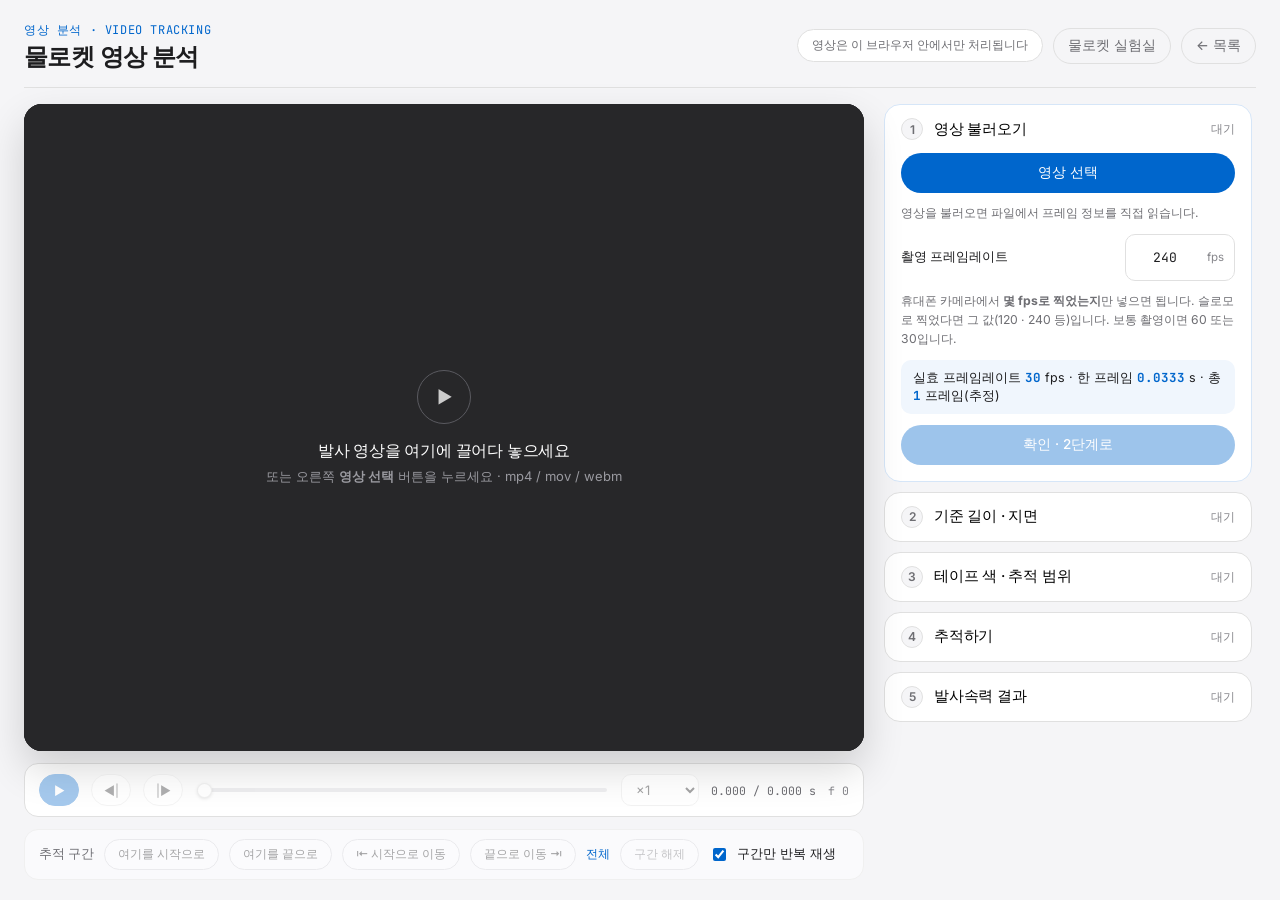
==== video-analyzer.html @ 4556693f "물로켓 학생용 도구 묶음 첫 커밋 학생에게 배포할 3종만 담았다 — 영상 분석 도구, 발사 시뮬레이터, 도구 사용법. 활동지(채점 기준·예시 답안 포함)와 교사용 진행 자료는 의도" ====
<!DOCTYPE html>
<html lang="ko">
<head>
<meta charset="UTF-8" />
<meta name="viewport" content="width=device-width, initial-scale=1.0" />
<title>물로켓 영상 분석 · 물리 시뮬레이터</title>
<meta name="description" content="발사 영상 속 색 테이프를 추적해 물로켓의 발사속력·높이·시간을 구하는 브라우저 영상 분석 도구. 영상은 외부로 전송되지 않습니다." />
<link rel="preconnect" href="https://fonts.googleapis.com">
<link rel="preconnect" href="https://fonts.gstatic.com" crossorigin>
<link href="https://fonts.googleapis.com/css2?family=Inter:wght@400;500;600;700&family=JetBrains+Mono:wght@400;500;600&display=swap" rel="stylesheet">
<link rel="stylesheet" href="shared/theme.css" />
<link rel="stylesheet" href="video-analyzer.css" />
</head>
<body data-page="video-analyzer">

<div class="page">

  <header class="topbar">
    <div class="brand">
      <div>
        <span class="eyebrow">영상 분석 · Video tracking</span>
        <h1>물로켓 영상 분석</h1>
      </div>
    </div>
    <div class="topbar-actions">
      <span class="privacy-note">영상은 이 브라우저 안에서만 처리됩니다</span>
      <a class="back-link" href="water-rocket-v2.html">물로켓 실험실</a>
      <a class="back-link" href="index.html">&larr; 목록</a>
    </div>
  </header>

  <main class="va-layout">

    <!-- ==================== 영상 스테이지 ==================== -->
    <section class="stage-col">

      <div class="stage" id="stage">
        <video id="video" playsinline muted preload="auto"></video>
        <canvas id="overlay"></canvas>

        <div class="stage-drop" id="stageDrop">
          <div class="drop-inner">
            <div class="drop-icon">&#9654;</div>
            <p class="drop-title">발사 영상을 여기에 끌어다 놓으세요</p>
            <p class="drop-sub">또는 오른쪽 <b>영상 선택</b> 버튼을 누르세요 · mp4 / mov / webm</p>
          </div>
        </div>

        <div class="stage-mode" id="stageMode" hidden></div>
        <div class="stage-busy" id="stageBusy" hidden><span class="spin"></span>추적 중…</div>
      </div>

      <div class="transport">
        <button class="tp-btn tp-play" id="playBtn" type="button" disabled aria-label="재생/일시정지">&#9654;</button>
        <button class="tp-btn" id="prevFrameBtn" type="button" disabled aria-label="이전 프레임">&#9664;|</button>
        <button class="tp-btn" id="nextFrameBtn" type="button" disabled aria-label="다음 프레임">|&#9654;</button>
        <input type="range" id="scrubber" class="scrubber" min="0" max="1000" value="0" step="1" disabled aria-label="재생 위치" />
        <select id="rateSelect" class="tp-rate" aria-label="재생 속도" disabled>
          <option value="1">&times;1</option>
          <option value="0.5">&times;0.5</option>
          <option value="0.25">&times;0.25</option>
          <option value="0.1">&times;0.1</option>
          <option value="step8">8 f/s</option>
          <option value="step4">4 f/s</option>
          <option value="step2">2 f/s</option>
        </select>
        <span class="tp-time mono" id="timeReadout">0.000 / 0.000 s</span>
        <span class="tp-frame mono" id="frameReadout">f 0</span>
      </div>

      <div class="range-bar">
        <span class="range-label">추적 구간</span>
        <button class="btn-mini" id="setStartBtn" type="button" disabled>여기를 시작으로</button>
        <button class="btn-mini" id="setEndBtn" type="button" disabled>여기를 끝으로</button>
        <button class="btn-mini" id="gotoStartBtn" type="button" disabled title="추적 구간의 시작 프레임으로 이동">&#8676; 시작으로 이동</button>
        <button class="btn-mini" id="gotoEndBtn" type="button" disabled title="추적 구간의 끝 프레임으로 이동">끝으로 이동 &#8677;</button>
        <span class="range-readout mono" id="rangeReadout">전체</span>
        <button class="btn-mini ghost" id="clearRangeBtn" type="button" disabled>구간 해제</button>
        <label class="check"><input type="checkbox" id="loopRange" checked /> <span>구간만 반복 재생</span></label>
      </div>

    </section>

    <!-- ==================== 단계 패널 ==================== -->
    <aside class="panel-col" id="panelCol">

      <!-- 1 영상 불러오기 -->
      <section class="step-card open" data-step="1">
        <button class="step-head" type="button">
          <span class="step-no">1</span>
          <span class="step-name">영상 불러오기</span>
          <span class="step-state" id="state1">대기</span>
        </button>
        <div class="step-body">
          <input type="file" id="fileInput" accept="video/*" hidden />
          <button class="btn btn-primary block" id="pickBtn" type="button">영상 선택</button>

          <p class="field-hint" id="fpsDetected">영상을 불러오면 파일에서 프레임 정보를 직접 읽습니다.</p>

          <div class="field-row">
            <label for="shotFps">촬영 프레임레이트</label>
            <div class="num-input"><input type="number" id="shotFps" min="1" max="1000" step="1" value="240" /><span class="unit">fps</span></div>
          </div>
          <p class="field-hint">휴대폰 카메라에서 <b>몇 fps로 찍었는지</b>만 넣으면 됩니다.
            슬로모로 찍었다면 그 값(120 · 240 등)입니다. 보통 촬영이면 60 또는 30입니다.</p>

          <!-- MP4/MOV가 아니거나 파싱이 실패했을 때만 쓰는 수동 입력 -->
          <div id="fallbackBox" hidden>
            <div class="callout warn">
              <b>파일에서 프레임 정보를 읽지 못했습니다.</b>
              MP4 · MOV가 아니면 아래 값을 직접 맞춰야 합니다.
              한 프레임씩 넘겨 보면서 <b>매번 조금씩 움직이는</b> 값을 찾으세요.
            </div>
            <div class="field-row">
              <label for="fpsInput">파일 프레임레이트</label>
              <div class="num-input"><input type="number" id="fpsInput" min="1" max="1000" step="1" value="30" /><span class="unit">fps</span></div>
            </div>
            <div class="field-row">
              <label for="slowSelect">슬로모 배속</label>
              <select id="slowSelect">
                <option value="1">&times;1 (보정 없음)</option>
                <option value="2">&times;2</option>
                <option value="4">&times;4</option>
                <option value="8">&times;8</option>
              </select>
            </div>
          </div>

          <p class="eff-fps" id="effBox">영상을 불러오면 여기에 요약이 나옵니다.</p>
          <button class="btn btn-primary block step-next" id="next1" data-next="2" type="button" disabled>확인 · 2단계로</button>

        </div>
      </section>

      <!-- 2 기준 길이 -->
      <section class="step-card" data-step="2">
        <button class="step-head" type="button">
          <span class="step-no">2</span>
          <span class="step-name">기준 길이 · 지면</span>
          <span class="step-state" id="state2">대기</span>
        </button>
        <div class="step-body">
          <p class="field-hint">발사대 옆에 세운 <b>기준 물체</b>의 위아래 끝을 영상 위에서 드래그해 선으로 이으세요.</p>
          <button class="btn btn-secondary block" id="scaleBtn" type="button" disabled>기준선 긋기</button>

          <div class="field-row">
            <label for="scaleLength">실제 길이</label>
            <div class="num-input"><input type="number" id="scaleLength" min="0.01" step="0.01" value="1" /><span class="unit">m</span></div>
          </div>
          <p class="field-hint mono" id="scaleReadout">기준선이 아직 없습니다.</p>

          <div class="field-row">
            <label>지면 높이</label>
            <button class="btn-mini" id="groundBtn" type="button" disabled>직접 지정</button>
          </div>
          <p class="field-hint" id="groundReadout">기준선의 <b>아래쪽 끝</b>을 지면으로 봅니다.</p>

          <div class="callout">
            <b>촬영 주의</b> 카메라는 발사 궤도에 <b>수직</b>으로, 충분히 <b>멀리서</b> 찍어야 합니다.
            로켓이 카메라 쪽으로 다가오거나 멀어지면 화면상 크기가 변해 속력이 실제보다 작게 나옵니다.
          </div>
          <button class="btn btn-primary block step-next" id="next2" data-next="3" type="button" disabled>확인 · 3단계로</button>

        </div>
      </section>

      <!-- 3 테이프 색 -->
      <section class="step-card" data-step="3">
        <button class="step-head" type="button">
          <span class="step-no">3</span>
          <span class="step-name">테이프 색 · 추적 범위</span>
          <span class="step-state" id="state3">대기</span>
        </button>
        <div class="step-body">
          <p class="field-hint">발사 직전 프레임으로 이동한 뒤, <b>테이프 한가운데에서 바깥으로 드래그</b>하세요.
            시작점의 색을 읽고, 드래그한 길이가 <b>추적 범위의 반지름</b>이 됩니다.</p>

          <button class="btn btn-secondary block" id="pickColorBtn" type="button" disabled>색 &middot; 범위 지정 (영상에서 드래그)</button>
          <p class="field-hint mono" id="roiReadout">아직 범위가 없습니다.</p>
          <p class="field-hint" id="roiAdvice"></p>

          <button class="btn btn-secondary block" id="resampleBtn" type="button" disabled>범위 안에서 색만 다시 고르기</button>
          <p class="field-hint mono" id="colorReadout">&ndash;</p>

          <div class="field-row">
            <label for="roiRadius">범위 반지름</label>
            <span class="val mono" id="roiRadiusVal">&ndash;</span>
          </div>
          <input type="range" id="roiRadius" min="8" max="400" step="1" value="60" disabled />

          <p class="field-hint">색이 잘못 잡혔으면 아래에서 고르세요. (범위는 그대로 유지됩니다)</p>
          <div class="swatch-row" id="swatchRow">
            <button class="swatch" type="button" data-color="#ff5a00" style="--sw:#ff5a00" aria-label="형광 주황"></button>
            <button class="swatch" type="button" data-color="#ff2d78" style="--sw:#ff2d78" aria-label="형광 분홍"></button>
            <button class="swatch" type="button" data-color="#8cff1a" style="--sw:#8cff1a" aria-label="형광 연두"></button>
            <button class="swatch" type="button" data-color="#00c2ff" style="--sw:#00c2ff" aria-label="하늘색"></button>
            <button class="swatch" type="button" data-color="#ffe600" style="--sw:#ffe600" aria-label="형광 노랑"></button>
          </div>

          <div class="field-row">
            <label for="hueTol">허용 오차</label>
            <span class="val mono" id="hueTolVal">20&deg;</span>
          </div>
          <input type="range" id="hueTol" min="4" max="60" step="1" value="20" disabled />

          <div class="field-row">
            <label for="satMin">최소 선명도</label>
            <span class="val mono" id="satMinVal">0.35</span>
          </div>
          <input type="range" id="satMin" min="0.05" max="0.9" step="0.01" value="0.35" disabled />

          <label class="check"><input type="checkbox" id="maskToggle" disabled /> <span>검출 결과 겹쳐 보기</span></label>
          <p class="field-hint mono" id="maskReadout">&ndash;</p>
          <button class="btn btn-primary block step-next" id="next3" data-next="4" type="button" disabled>확인 · 4단계로</button>

        </div>
      </section>

      <!-- 4 추적 -->
      <section class="step-card" data-step="4">
        <button class="step-head" type="button">
          <span class="step-no">4</span>
          <span class="step-name">추적하기</span>
          <span class="step-state" id="state4">대기</span>
        </button>
        <div class="step-body">
          <button class="btn btn-primary block" id="trackBtn" type="button" disabled>자동 추적 시작</button>
          <div class="progress" id="progressWrap" hidden><div class="progress-fill" id="progressFill"></div></div>
          <p class="field-hint mono" id="trackReadout">아직 추적하지 않았습니다.</p>

          <button class="btn btn-secondary block" id="manualBtn" type="button" disabled>손으로 찍기 시작</button>
          <div class="callout">
            <b>손으로 찍기</b> 켜 두면 영상을 클릭할 때마다 그 자리에 <b>보라색 점</b>이 찍히고
            <b>자동으로 다음 프레임으로 넘어갑니다.</b> 클릭만 반복하면 한 프레임씩 따라갈 수 있습니다.
            자동 추적이 잘 안 되는 구간은 이 방법이 가장 확실합니다.
          </div>

          <div class="callout">
            <b>범위 안만 봅니다</b> 추적 범위(원)는 로켓을 따라 움직이며,
            <b>범위 밖의 같은 색은 절대 잡지 않습니다.</b>
            색을 놓치면 원이 <b>점선</b>으로 바뀌며 잠시 넓어졌다가, 다시 찾으면 원래 크기로 돌아갑니다.
          </div>
          <div class="callout">
            <b>궤적이 튀었을 때</b> 튀기 시작한 <b>점을 클릭</b>하면 그 프레임으로 이동합니다.
            거기서 <b>[이 점부터 뒤 전부 삭제]</b>를 누르면 그 점과 뒤의 점이 모두 지워지므로,
            그 프레임부터 <b>손으로 찍기</b>로 이어 가면 됩니다.
          </div>
          <div class="btn-row">
            <button class="btn-mini" id="delFromHereBtn" type="button" disabled>이 점부터 뒤 전부 삭제</button>
            <button class="btn-mini" id="retrackBtn" type="button" disabled>이 프레임부터 다시 추적</button>
            <button class="btn-mini" id="delPointBtn" type="button" disabled>이 프레임 점만 삭제</button>
            <button class="btn-mini ghost" id="clearPointsBtn" type="button" disabled>전체 지우기</button>
          </div>
          <button class="btn btn-primary block step-next" id="next4" data-next="5" type="button" disabled>확인 · 5단계로</button>

        </div>
      </section>

      <!-- 5 결과 -->
      <section class="step-card" data-step="5">
        <button class="step-head" type="button">
          <span class="step-no">5</span>
          <span class="step-name">발사속력 결과</span>
          <span class="step-state" id="state5">대기</span>
        </button>
        <div class="step-body">
          <div class="graph-wrap"><canvas id="graph"></canvas></div>
          <p class="field-hint">속력이 가장 커진 지점이 <b>발사속력</b>입니다. 그래프를 클릭해 지점을 직접 고를 수도 있습니다.</p>
          <div class="callout">
            <b>왜 조금 낮게 나올까?</b> 속력은 앞뒤 프레임의 이동거리로 구하므로,
            물이 다 빠지는 <b>꺾이는 순간</b>은 원래보다 조금 완만하게 측정됩니다.
            30 fps면 약 <b>5%</b>, 120 fps면 약 <b>1%</b> 낮게 나옵니다. 느리게 찍을수록 정확합니다.
          </div>

          <!-- 고정: 자동으로 찾은 최고 속력. 그래프를 클릭해도 바뀌지 않는다. -->
          <div class="res-block peak-block">
            <div class="rb-head"><span class="rb-dot peak"></span>발사속력<span class="rb-tag" id="peakTag">자동 판정</span></div>
            <button class="btn-mini" id="autoPeakBtn" type="button" hidden>자동 판정으로 되돌리기</button>
            <div class="peak-main">
              <span class="peak-val mono" id="resSpeed">&ndash;</span>
              <button class="btn-copy" type="button" data-copy="resSpeed" disabled>복사</button>
            </div>
            <div class="result-list">
              <div class="result-item">
                <span class="r-label">그때의 높이</span>
                <span class="r-value mono" id="resHeight">&ndash;</span>
                <button class="btn-copy" type="button" data-copy="resHeight" disabled>복사</button>
              </div>
              <div class="result-item">
                <span class="r-label">걸린 시간</span>
                <span class="r-value mono" id="resTime">&ndash;</span>
                <button class="btn-copy" type="button" data-copy="resTime" disabled>복사</button>
              </div>
            </div>
            <p class="field-hint mono" id="resAngle">&ndash;</p>
            <div class="callout" id="gCheck" hidden></div>
          </div>

          <!-- 가변: 그래프에서 클릭한 지점 -->
          <div class="res-block probe-block">
            <div class="rb-head"><span class="rb-dot probe"></span>살펴보기<span class="rb-tag">그래프 클릭</span></div>
            <p class="field-hint" id="probeEmpty">그래프의 아무 지점이나 클릭하면 그 순간의 값이 여기에 나옵니다.
              위의 발사속력은 그대로 유지됩니다.</p>
            <div id="probeBox" hidden>
              <div class="result-list">
                <div class="result-item"><span class="r-label">속력</span><span class="r-value mono" id="probeSpeed">&ndash;</span></div>
                <div class="result-item"><span class="r-label">높이</span><span class="r-value mono" id="probeHeight">&ndash;</span></div>
                <div class="result-item"><span class="r-label">시간</span><span class="r-value mono" id="probeTime">&ndash;</span></div>
              </div>
              <button class="btn-mini" id="setPeakBtn" type="button">이 지점을 발사속력으로</button>
            </div>
          </div>

          <button class="btn btn-primary block" id="copyAllBtn" type="button" disabled>발사속력 세 값 한꺼번에 복사</button>
          <a class="btn btn-secondary block link-btn" href="water-rocket-v2.html">물로켓 실험실에 입력하러 가기 &rarr;</a>
        </div>
      </section>

    </aside>

  </main>

</div>

<script src="shared/sim-utils.js"></script>
<script src="video-analyzer.js"></script>
</body>
</html>
---- shared/theme.css ----
/* ============================================================
   공용 디자인 토큰
   색감 출처: MiniMax 디자인 시스템 (화이트 캔버스 + 블랙 잉크 + 포인트 컬러)
   각 시뮬레이션 페이지는 --accent 변수만 자신의 포인트 컬러로 덮어써서 사용한다.
   ============================================================ */

:root {
  /* 무채색 */
  --canvas: #ffffff;
  --surface: #f7f8fa;
  --surface-soft: #f2f3f5;
  --hairline: #e5e7eb;
  --hairline-soft: #eaecf0;
  --ink: #0a0a0a;
  --ink-strong: #000000;
  --charcoal: #222222;
  --slate: #45515e;
  --steel: #5f5f5f;
  --stone: #8e8e93;
  --muted: #a8aab2;

  /* 브랜드 포인트 컬러 (페이지별로 --accent 선택에 사용) */
  --brand-coral: #ff5530;
  --brand-blue: #1456f0;
  --brand-blue-deep: #1d4ed8;
  --brand-blue-200: #bfdbfe;
  --brand-purple: #a855f7;
  --brand-cyan: #3daeff;

  /* DESIGN-notion.md 기반 포인트 컬러 (2026-07-13 색감 리프레시) */
  --notion-blue: #0075de;
  --notion-blue-soft: #cfe6fb;
  --notion-orange: #dd5b00;
  --notion-orange-soft: #ffdcb8;
  --notion-purple-deep: #391c57;
  --notion-purple-soft: #d6b6f6;

  --success-bg: #e8ffea;
  --success-text: #1ba673;

  /* 기본 포인트 컬러 (페이지에서 오버라이드) */
  --accent: var(--brand-blue-deep);
  --accent-soft: var(--brand-blue-200);

  --font-display: 'DM Sans', -apple-system, sans-serif;
  --font-mono: 'JetBrains Mono', monospace;

  --radius-sm: 6px;
  --radius-md: 8px;
  --radius-lg: 12px;
  --radius-xl: 16px;
  --radius-xxl: 20px;
  --radius-full: 9999px;
}

* { box-sizing: border-box; }

html, body {
  margin: 0;
  padding: 0;
  background: var(--canvas);
  color: var(--ink);
  font-family: var(--font-body, var(--font-display));
  -webkit-font-smoothing: antialiased;
}

body { font-family: var(--font-display); }

a { color: inherit; }

/* ---------- Layout shell ---------- */

.page {
  max-width: 1280px;
  margin: 0 auto;
  padding: 24px 24px 56px;
}

.topbar {
  display: flex;
  align-items: center;
  justify-content: space-between;
  gap: 16px;
  padding-bottom: 18px;
  margin-bottom: 22px;
  border-bottom: 1px solid var(--hairline);
  flex-wrap: wrap;
}

.brand { display: flex; align-items: baseline; gap: 12px; flex-wrap: wrap; }

.eyebrow {
  font-family: var(--font-mono);
  font-size: 12px;
  letter-spacing: 0.06em;
  color: var(--accent);
  text-transform: uppercase;
}

h1 {
  font-family: var(--font-display);
  font-weight: 600;
  font-size: 26px;
  letter-spacing: -0.5px;
  margin: 2px 0 0;
}

.brand-sub {
  margin: 6px 0 0;
  color: var(--steel);
  font-size: 14px;
}

.back-link {
  font-size: 13.5px;
  font-weight: 500;
  color: var(--steel);
  text-decoration: none;
  display: inline-flex;
  align-items: center;
  gap: 6px;
  padding: 8px 14px;
  border: 1px solid var(--hairline);
  border-radius: var(--radius-full);
  transition: border-color 0.15s, color 0.15s;
}

.back-link:hover { border-color: var(--ink); color: var(--ink); }

/* ---------- Cards ---------- */

.card {
  background: var(--canvas);
  border: 1px solid var(--hairline);
  border-radius: var(--radius-xl);
}

/* ---------- Buttons ---------- */

.btn {
  font-family: var(--font-display);
  font-weight: 600;
  font-size: 13.5px;
  padding: 11px 20px;
  border-radius: var(--radius-full);
  border: 1px solid transparent;
  cursor: pointer;
  transition: filter 0.12s, opacity 0.12s, background 0.12s;
}

.btn:disabled { opacity: 0.4; cursor: not-allowed; }

.btn-primary {
  background: var(--ink);
  color: #ffffff;
}
.btn-primary:hover:not(:disabled) { filter: brightness(1.3); }

.btn-secondary {
  background: transparent;
  color: var(--ink);
  border-color: var(--ink);
}
.btn-secondary:hover:not(:disabled) { background: var(--surface); }

.btn-ghost {
  background: transparent;
  color: var(--steel);
  border-color: var(--hairline);
}
.btn-ghost:hover:not(:disabled) { border-color: var(--steel); color: var(--ink); }

/* ---------- Badges ---------- */

.badge {
  display: inline-flex;
  align-items: center;
  gap: 6px;
  font-family: var(--font-mono);
  font-size: 11px;
  letter-spacing: 0.04em;
  text-transform: uppercase;
  padding: 5px 12px;
  border-radius: var(--radius-full);
  border: 1px solid var(--hairline);
  color: var(--steel);
  background: var(--surface);
}

.badge.is-active { color: var(--accent); border-color: var(--accent); background: var(--canvas); }
.badge.is-done { color: var(--success-text); background: var(--success-bg); border-color: transparent; }

/* ---------- Form controls ---------- */

.control-group { display: flex; flex-direction: column; gap: 8px; }

.control-row {
  display: flex;
  justify-content: space-between;
  align-items: baseline;
  gap: 8px;
}

.control-row label {
  font-size: 13.5px;
  font-weight: 500;
  color: var(--ink);
}

.control-value {
  font-family: var(--font-mono);
  font-size: 13px;
  color: var(--accent);
  white-space: nowrap;
}

.control-hint {
  font-size: 11.5px;
  color: var(--muted);
  margin-top: -2px;
}

.control-hint.needs-measurement {
  color: var(--brand-coral);
  font-weight: 500;
}

input[type="range"] {
  -webkit-appearance: none;
  width: 100%;
  height: 4px;
  border-radius: 2px;
  background: var(--hairline);
  outline: none;
}

input[type="range"]::-webkit-slider-thumb {
  -webkit-appearance: none;
  width: 16px; height: 16px;
  border-radius: 50%;
  background: var(--accent);
  cursor: pointer;
  border: 3px solid var(--canvas);
  box-shadow: 0 0 0 1px var(--hairline);
}

input[type="range"]::-moz-range-thumb {
  width: 16px; height: 16px;
  border-radius: 50%;
  background: var(--accent);
  cursor: pointer;
  border: 3px solid var(--canvas);
  box-shadow: 0 0 0 1px var(--hairline);
}

select, input[type="number"], input[type="text"] {
  background: var(--canvas);
  color: var(--ink);
  border: 1px solid var(--hairline);
  border-radius: var(--radius-md);
  padding: 9px 10px;
  font-family: var(--font-display);
  font-size: 13.5px;
  outline: none;
  width: 100%;
}

select:focus, input[type="number"]:focus, input[type="text"]:focus {
  border-color: var(--accent);
  border-width: 2px;
  padding: 8px 9px;
}

.hidden { display: none !important; }

.toggle {
  display: flex;
  align-items: center;
  gap: 9px;
  font-size: 13.5px;
  color: var(--ink);
  cursor: pointer;
}

.toggle input { accent-color: var(--accent); width: 15px; height: 15px; }

.button-row { display: flex; gap: 8px; flex-wrap: wrap; }
.button-row .btn { flex: 1; min-width: 84px; }

/* ---------- Footer ---------- */

.footer {
  margin-top: 28px;
  text-align: center;
  font-size: 12px;
  color: var(--muted);
}
---- video-analyzer.css ----
/* ============================================================
   물로켓 영상 분석 — 페이지 전용 스타일
   디자인 출처: DESIGN-apple.md
     · 밝은 크롬(#ffffff / #f5f5f7) + 어두운 영상 스테이지(#272729)
     · 액션 컬러는 Action Blue(#0066cc) 하나뿐
     · 필(980px) 버튼, 그림자는 영상 스테이지 밑 딱 하나
   shared/theme.css는 건드리지 않고 body[data-page]에서만 덮어쓴다.
   ============================================================ */

body[data-page="video-analyzer"] {
  --accent: #0066cc;
  --accent-focus: #0071e3;
  --accent-soft: #d6e6f8;
  --accent-faint: #f0f6fd;

  --ink: #1d1d1f;
  --steel: #6e6e73;
  --muted: #86868b;
  --hairline: #e0e0e0;
  --hairline-soft: #f0f0f0;

  --canvas: #ffffff;
  --surface: #f5f5f7;
  --surface-pearl: #fafafc;

  --stage: #272729;
  --stage-deep: #1c1c1e;
  --on-dark: #ffffff;
  --on-dark-soft: #cccccc;

  --font-display: -apple-system, BlinkMacSystemFont, 'SF Pro Display', 'Segoe UI', Inter, sans-serif;
  --font-mono: 'JetBrains Mono', ui-monospace, SFMono-Regular, Menlo, monospace;

  /* Apple 특유의 필 반경 */
  --pill: 980px;

  background: var(--surface);
  color: var(--ink);
}

.mono { font-family: var(--font-mono); font-variant-numeric: tabular-nums; }

/* ---------- 레이아웃 ---------- */

body[data-page="video-analyzer"] .page {
  max-width: 1440px;
  padding: 18px 24px 20px;
}

.topbar { padding-bottom: 14px; margin-bottom: 16px; }
body[data-page="video-analyzer"] h1 { font-size: 24px; letter-spacing: -0.6px; }
body[data-page="video-analyzer"] .eyebrow { letter-spacing: 0.05em; }

.topbar-actions { display: flex; align-items: center; gap: 10px; flex-wrap: wrap; }

.privacy-note {
  font-size: 12px;
  color: var(--steel);
  background: var(--canvas);
  border: 1px solid var(--hairline);
  border-radius: var(--pill);
  padding: 7px 14px;
}

.va-layout {
  display: grid;
  grid-template-columns: minmax(0, 1fr) 372px;
  gap: 20px;
  align-items: start;
}

/* ---------- 영상 스테이지 (유일한 다크 면) ---------- */

.stage-col { display: flex; flex-direction: column; gap: 12px; min-width: 0; }

.stage {
  position: relative;
  background: var(--stage);
  border-radius: 18px;
  overflow: hidden;
  aspect-ratio: 16 / 9;
  /* Apple 시스템에서 유일하게 허용되는 그림자 — 제품(영상) 아래 한 겹 */
  box-shadow: 0 18px 40px rgba(0, 0, 0, 0.16);
}

.stage video {
  position: absolute;
  inset: 0;
  width: 100%;
  height: 100%;
  object-fit: contain;
  background: var(--stage-deep);
  display: block;
}

.stage canvas#overlay {
  position: absolute;
  inset: 0;
  width: 100%;
  height: 100%;
  display: block;
}

/* 커서는 어느 모드에서도 기본 화살표로 둔다.
   crosshair/cell은 뾰족한 끝이 어디인지 알기 어렵다는 지적이 있었다. */
.stage canvas#overlay,
.stage.is-picking canvas#overlay,
.stage.is-scaling canvas#overlay,
.stage.is-editing canvas#overlay { cursor: default; }

.stage-drop {
  position: absolute;
  inset: 0;
  display: flex;
  align-items: center;
  justify-content: center;
  text-align: center;
  color: var(--on-dark-soft);
  background: var(--stage);
  transition: background 0.15s;
}

.stage-drop.is-over { background: #33333a; }
.stage-drop[hidden] { display: none; }

.drop-icon {
  width: 54px; height: 54px;
  margin: 0 auto 16px;
  border-radius: 50%;
  border: 1.5px solid #5a5a60;
  display: flex; align-items: center; justify-content: center;
  font-size: 17px; color: var(--on-dark-soft);
}

.drop-title { color: var(--on-dark); font-size: 16px; font-weight: 500; margin: 0 0 6px; letter-spacing: -0.2px; }
.drop-sub { font-size: 13px; margin: 0; color: #9a9aa0; }

.stage-mode {
  position: absolute;
  left: 14px; top: 14px;
  background: rgba(0, 0, 0, 0.62);
  color: #fff;
  font-size: 12.5px;
  padding: 8px 14px;
  border-radius: var(--pill);
  backdrop-filter: saturate(180%) blur(12px);
}
.stage-mode[hidden] { display: none; }

.stage-busy {
  position: absolute;
  right: 14px; top: 14px;
  display: flex; align-items: center; gap: 9px;
  background: rgba(0, 0, 0, 0.62);
  color: #fff; font-size: 12.5px;
  padding: 8px 14px;
  border-radius: var(--pill);
}
.stage-busy[hidden] { display: none; }

.spin {
  width: 12px; height: 12px;
  border: 2px solid rgba(255, 255, 255, 0.28);
  border-top-color: #fff;
  border-radius: 50%;
  animation: va-spin 0.7s linear infinite;
}
@keyframes va-spin { to { transform: rotate(360deg); } }

/* ---------- 트랜스포트 바 (밝은 크롬) ---------- */

.transport {
  display: flex;
  align-items: center;
  gap: 12px;
  background: var(--canvas);
  border: 1px solid var(--hairline);
  border-radius: 14px;
  padding: 10px 14px;
}

.tp-btn {
  flex: 0 0 auto;
  min-width: 40px;
  height: 32px;
  border-radius: var(--pill);
  border: 1px solid var(--hairline);
  background: var(--canvas);
  color: var(--ink);
  font-size: 12px;
  font-family: var(--font-display);
  cursor: pointer;
  transition: border-color 0.15s, background 0.15s, color 0.15s;
}
.tp-btn:hover:not(:disabled) { border-color: var(--ink); }
.tp-btn:disabled { opacity: 0.35; cursor: not-allowed; }

.tp-play { background: var(--accent); border-color: var(--accent); color: #fff; }
.tp-play:hover:not(:disabled) { background: var(--accent-focus); border-color: var(--accent-focus); }

/* 재생바가 남는 공간을 전부 가져가야 한다. 너비를 안 정해 준 select가
   free space를 흡수해 재생바가 60px로 짜부라진 적이 있으니 폭을 못 박아 둔다. */
.scrubber { flex: 1 1 auto; min-width: 220px; }

.tp-rate {
  flex: 0 0 auto;
  width: 78px;
  font-family: var(--font-mono);
  font-size: 12px;
  padding: 5px 7px;
  border: 1px solid var(--hairline);
  border-radius: 8px;
  background: var(--canvas);
  color: var(--ink);
  cursor: pointer;
}
.tp-rate:disabled { opacity: 0.4; cursor: not-allowed; }

.tp-time, .tp-frame { flex: 0 0 auto; font-size: 11.5px; color: var(--steel); white-space: nowrap; }
.tp-frame { color: var(--muted); }

.range-bar {
  display: flex;
  align-items: center;
  gap: 10px;
  flex-wrap: wrap;
  background: var(--surface-pearl);
  border: 1px solid var(--hairline-soft);
  border-radius: 14px;
  padding: 9px 14px;
}

.range-label { font-size: 12.5px; color: var(--steel); font-weight: 500; }
.range-readout { font-size: 12px; color: var(--accent); }

/* ---------- 범위 슬라이더 ---------- */

body[data-page="video-analyzer"] input[type="range"] {
  -webkit-appearance: none;
  appearance: none;
  width: 100%;
  height: 4px;
  border-radius: 2px;
  background: #d2d2d7;
  outline: none;
  cursor: pointer;
}
body[data-page="video-analyzer"] input[type="range"]:disabled { opacity: 0.4; cursor: not-allowed; }
body[data-page="video-analyzer"] input[type="range"]::-webkit-slider-thumb {
  -webkit-appearance: none;
  appearance: none;
  width: 15px; height: 15px;
  border-radius: 50%;
  background: #ffffff;
  border: 0.5px solid rgba(0, 0, 0, 0.14);
  box-shadow: 0 1px 3px rgba(0, 0, 0, 0.22);
  cursor: pointer;
}
body[data-page="video-analyzer"] input[type="range"]::-moz-range-thumb {
  width: 15px; height: 15px;
  border-radius: 50%;
  background: #ffffff;
  border: 0.5px solid rgba(0, 0, 0, 0.14);
  cursor: pointer;
}

/* ---------- 단계 패널 ---------- */

.panel-col {
  display: flex;
  flex-direction: column;
  gap: 10px;
  min-width: 0;
}

.step-card {
  background: var(--canvas);
  border: 1px solid var(--hairline);
  border-radius: 16px;
  overflow: hidden;
  /* 세로 flex 안에서 기본값(shrink:1)이면 카드가 눌리고 overflow:hidden에 잘린다.
     패널이 대신 스크롤되도록 카드는 제 높이를 지키게 한다. */
  flex: 0 0 auto;
}

.step-card.open { border-color: var(--accent-soft); }
.step-card.done .step-no { background: var(--accent); border-color: var(--accent); color: #fff; }

.step-head {
  display: flex;
  align-items: center;
  gap: 11px;
  width: 100%;
  background: transparent;
  border: 0;
  padding: 13px 16px;
  cursor: pointer;
  font-family: var(--font-display);
  text-align: left;
}

.step-no {
  flex: 0 0 auto;
  width: 22px; height: 22px;
  border-radius: 50%;
  border: 1px solid var(--hairline);
  background: var(--surface);
  color: var(--steel);
  font-size: 12px;
  font-weight: 600;
  display: flex; align-items: center; justify-content: center;
}

.step-name { flex: 1; font-size: 14.5px; font-weight: 500; letter-spacing: -0.2px; }
.step-state { font-size: 11.5px; color: var(--muted); font-family: var(--font-mono); }
.step-card.done .step-state { color: var(--accent); }

.step-body {
  display: none;
  padding: 0 16px 16px;
  flex-direction: column;
  gap: 11px;
}
.step-card.open .step-body { display: flex; }

/* ---------- 폼 요소 ---------- */

.field-row {
  display: flex;
  align-items: center;
  justify-content: space-between;
  gap: 10px;
}

.field-row label { font-size: 13px; color: var(--ink); font-weight: 500; }
.field-row .val { font-size: 12.5px; color: var(--accent); }

.num-input {
  display: inline-flex;
  align-items: center;
  gap: 5px;
  border: 1px solid var(--hairline);
  border-radius: 10px;
  padding: 5px 10px;
  background: var(--canvas);
}
.num-input:focus-within { border-color: var(--accent); }
.num-input input {
  width: 66px;
  border: 0;
  outline: none;
  font-family: var(--font-mono);
  font-size: 13px;
  color: var(--ink);
  background: transparent;
  text-align: right;
}
.num-input .unit { font-size: 11.5px; color: var(--muted); }

body[data-page="video-analyzer"] select {
  font-family: var(--font-display);
  font-size: 13px;
  color: var(--ink);
  border: 1px solid var(--hairline);
  border-radius: 10px;
  padding: 6px 10px;
  background: var(--canvas);
  cursor: pointer;
}
body[data-page="video-analyzer"] select:focus { outline: none; border-color: var(--accent); }

.field-hint { font-size: 12.2px; color: var(--steel); line-height: 1.55; margin: 0; }
.field-hint.mono { font-size: 11.5px; color: var(--muted); }

.eff-fps {
  font-size: 12.5px;
  color: var(--ink);
  background: var(--accent-faint);
  border-radius: 10px;
  padding: 9px 12px;
  margin: 0;
}
.eff-fps b { color: var(--accent); }

.callout {
  font-size: 12px;
  line-height: 1.6;
  color: var(--steel);
  background: var(--surface);
  border-radius: 10px;
  padding: 10px 12px;
}
.callout b { color: var(--ink); }
.callout.warn { background: #fff6e8; color: #6b4a12; }
.callout.warn b { color: #8a5a00; }

.check { display: flex; align-items: center; gap: 8px; font-size: 12.5px; color: var(--ink); cursor: pointer; }
.check input { accent-color: var(--accent); }

/* ---------- 버튼 ---------- */

body[data-page="video-analyzer"] .btn {
  font-family: var(--font-display);
  font-weight: 500;
  font-size: 13.5px;
  padding: 10px 20px;
  border-radius: var(--pill);
  border: 1px solid transparent;
  cursor: pointer;
  letter-spacing: -0.1px;
  transition: background 0.15s, border-color 0.15s, color 0.15s, opacity 0.15s;
}
body[data-page="video-analyzer"] .btn.block { width: 100%; display: block; text-align: center; }
body[data-page="video-analyzer"] .btn:disabled { opacity: 0.38; cursor: not-allowed; }

body[data-page="video-analyzer"] .btn-primary { background: var(--accent); color: #fff; }
body[data-page="video-analyzer"] .btn-primary:hover:not(:disabled) { background: var(--accent-focus); filter: none; }

body[data-page="video-analyzer"] .btn-secondary { background: var(--canvas); color: var(--ink); border-color: #d2d2d7; }
body[data-page="video-analyzer"] .btn-secondary:hover:not(:disabled) { background: var(--surface); border-color: var(--ink); }

body[data-page="video-analyzer"] .btn-secondary.is-armed { background: var(--accent); border-color: var(--accent); color: #fff; }

.link-btn { text-decoration: none; }

.btn-mini {
  font-family: var(--font-display);
  font-size: 12px;
  font-weight: 500;
  padding: 6px 13px;
  border-radius: var(--pill);
  border: 1px solid #d2d2d7;
  background: var(--canvas);
  color: var(--ink);
  cursor: pointer;
  transition: border-color 0.15s, background 0.15s;
}
.btn-mini:hover:not(:disabled) { border-color: var(--ink); }
.btn-mini:disabled { opacity: 0.38; cursor: not-allowed; }
.btn-mini.ghost { color: var(--steel); }

.btn-row { display: flex; gap: 8px; flex-wrap: wrap; }

/* ---------- 색 스와치 ---------- */

.swatch-row { display: flex; gap: 8px; }

.swatch {
  width: 34px; height: 34px;
  border-radius: 50%;
  border: 2px solid transparent;
  background: var(--sw);
  cursor: pointer;
  box-shadow: inset 0 0 0 1px rgba(0, 0, 0, 0.08);
  transition: transform 0.12s, border-color 0.12s;
}
.swatch:hover { transform: scale(1.08); }
.swatch.is-active { border-color: var(--ink); }

/* ---------- 진행 바 ---------- */

.progress {
  height: 4px;
  border-radius: 2px;
  background: #e5e5ea;
  overflow: hidden;
}
.progress[hidden] { display: none; }
.progress-fill { height: 100%; width: 0%; background: var(--accent); transition: width 0.1s linear; }

/* ---------- 결과 ---------- */

.graph-wrap {
  height: 132px;
  background: var(--surface-pearl);
  border: 1px solid var(--hairline-soft);
  border-radius: 12px;
  overflow: hidden;
}
.graph-wrap canvas { width: 100%; height: 100%; display: block; cursor: crosshair; }

/* ---------- 결과 블록 (고정 발사속력 / 가변 살펴보기) ---------- */

.res-block { border: 1px solid var(--hairline); border-radius: 12px; padding: 11px 12px; }
.peak-block { border-color: var(--accent-soft); background: var(--accent-faint); }

.rb-head {
  display: flex; align-items: center; gap: 7px;
  font-size: 12.5px; font-weight: 500; color: var(--ink); margin-bottom: 9px;
}
.rb-tag {
  margin-left: auto;
  font-family: var(--font-mono); font-size: 10.5px; color: var(--muted);
  border: 1px solid var(--hairline); border-radius: var(--pill); padding: 2px 8px;
}
.rb-dot { width: 9px; height: 9px; border-radius: 50%; flex: 0 0 auto; }
.rb-dot.peak { background: #ffd60a; box-shadow: 0 0 0 1px rgba(0,0,0,0.15); }
.rb-dot.probe { background: var(--accent); }

.peak-main { display: flex; align-items: baseline; gap: 10px; margin-bottom: 9px; }
.peak-val { font-size: 26px; font-weight: 500; color: var(--accent); letter-spacing: -0.5px; }
.peak-main .btn-copy { margin-left: auto; }

#probeBox { display: flex; flex-direction: column; gap: 9px; }

.result-list { display: flex; flex-direction: column; gap: 7px; }

.result-item {
  display: flex;
  align-items: center;
  gap: 10px;
  background: var(--surface);
  border-radius: 10px;
  padding: 9px 12px;
}
.r-label { flex: 1; font-size: 12.5px; color: var(--steel); }
.r-value { font-size: 14.5px; font-weight: 500; color: var(--ink); }

.btn-copy {
  font-family: var(--font-display);
  font-size: 11.5px;
  padding: 4px 11px;
  border-radius: var(--pill);
  border: 1px solid var(--hairline);
  background: var(--canvas);
  color: var(--steel);
  cursor: pointer;
}
.btn-copy:hover:not(:disabled) { border-color: var(--accent); color: var(--accent); }
.btn-copy:disabled { opacity: 0.35; cursor: not-allowed; }
.btn-copy.copied { border-color: var(--accent); color: var(--accent); }

/* ---------- 데스크톱: 한 화면 안에 ---------- */

@media (min-width: 1100px) and (min-height: 700px) {
  body[data-page="video-analyzer"] .page {
    height: 100vh;
    display: flex;
    flex-direction: column;
    overflow: hidden;
  }
  .va-layout { flex: 1; min-height: 0; }
  .stage-col { height: 100%; }
  .stage { flex: 1; aspect-ratio: auto; min-height: 0; }
  /* 단계가 5개라 접힘 상태를 기본으로 두고, 열린 카드만 스크롤을 허용한다. */
  .panel-col { height: 100%; overflow-y: auto; padding-right: 4px; }
}

@media (max-width: 1099px) {
  .va-layout { grid-template-columns: minmax(0, 1fr); }
  .privacy-note { display: none; }
}
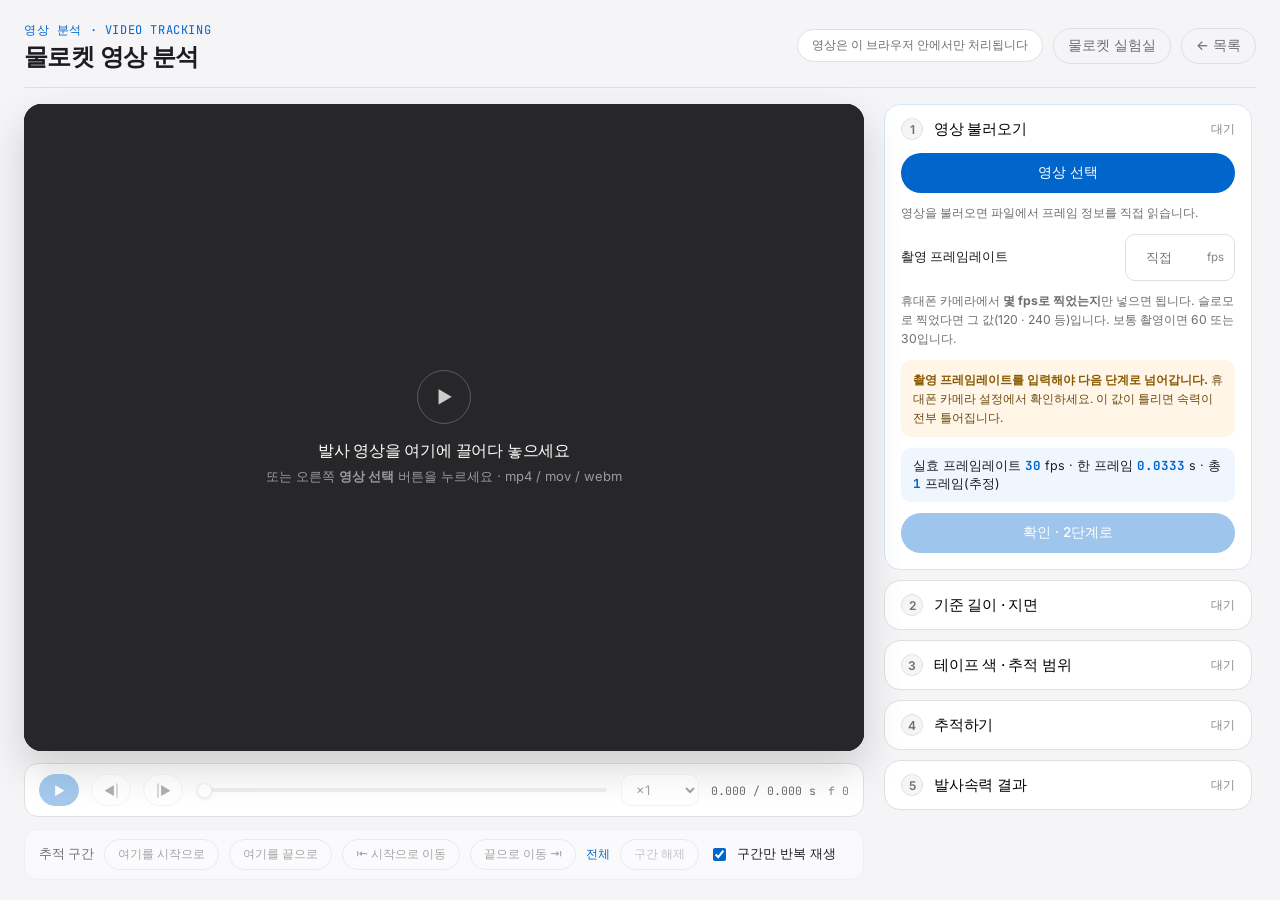
==== commit 34df32f3: "영상 분석 도구 개편 — 실제 수업 영상으로 드러난 결함 정리 중력 검산 제거: 원리는 옳았으나 연소 직후 추적이 끊겨 자유비행 구간이 0.1초밖에 안 되고, 그 창에서는 중력 처" ====
--- a/video-analyzer.html
+++ b/video-analyzer.html
@@ -99,10 +99,16 @@
 
           <div class="field-row">
             <label for="shotFps">촬영 프레임레이트</label>
-            <div class="num-input"><input type="number" id="shotFps" min="1" max="1000" step="1" value="240" /><span class="unit">fps</span></div>
+            <div class="num-input"><input type="number" id="shotFps" min="1" max="1000" step="1" placeholder="직접 입력" /><span class="unit">fps</span></div>
           </div>
           <p class="field-hint">휴대폰 카메라에서 <b>몇 fps로 찍었는지</b>만 넣으면 됩니다.
             슬로모로 찍었다면 그 값(120 · 240 등)입니다. 보통 촬영이면 60 또는 30입니다.</p>
+          <!-- 기본값을 두지 않는다. 값이 미리 채워져 있으면 학생이 손대지 않고 지나가는데,
+               이 값이 틀리면 속력이 통째로 틀어지면서 화면에는 아무 표시도 나지 않는다. -->
+          <div class="callout warn" id="fpsNeeded">
+            <b>촬영 프레임레이트를 입력해야 다음 단계로 넘어갑니다.</b>
+            휴대폰 카메라 설정에서 확인하세요. 이 값이 틀리면 속력이 전부 틀어집니다.
+          </div>
 
           <!-- MP4/MOV가 아니거나 파싱이 실패했을 때만 쓰는 수동 입력 -->
           <div id="fallbackBox" hidden>
@@ -188,7 +194,15 @@
           </div>
           <input type="range" id="roiRadius" min="8" max="400" step="1" value="60" disabled />
 
-          <p class="field-hint">색이 잘못 잡혔으면 아래에서 고르세요. (범위는 그대로 유지됩니다)</p>
+          <p class="field-hint label-with-help">색이 잘못 잡혔으면 아래 <b>테이프 색</b>에서 고르세요.
+            <button class="info-btn" type="button" data-help="helpSwatch" aria-label="테이프 색 설명">i</button></p>
+          <div class="help-panel" id="helpSwatch" hidden>
+            <p>많이 쓰는 <b>형광 테이프 색 5가지</b>입니다. 누르면 <b>찾는 색만</b> 그 색으로 바뀌고,
+              <b>추적 범위(원)는 그대로 유지</b>됩니다.</p>
+            <p>영상에서 드래그해 색을 집을 때 테이프가 아니라 <b>반사광이나 배경</b>이 잡히는 일이 흔합니다.
+              그럴 때 다시 드래그하지 말고 여기서 고르는 편이 빠릅니다.</p>
+            <p class="tip">고른 뒤 아래 <b>검출 결과 겹쳐 보기</b>로 실제로 로켓이 칠해지는지 꼭 확인하세요.</p>
+          </div>
           <div class="swatch-row" id="swatchRow">
             <button class="swatch" type="button" data-color="#ff5a00" style="--sw:#ff5a00" aria-label="형광 주황"></button>
             <button class="swatch" type="button" data-color="#ff2d78" style="--sw:#ff2d78" aria-label="형광 분홍"></button>
@@ -198,18 +212,45 @@
           </div>
 
           <div class="field-row">
-            <label for="hueTol">허용 오차</label>
+            <span class="label-with-help"><label for="hueTol">허용 오차</label>
+              <button class="info-btn" type="button" data-help="helpHue" aria-label="허용 오차 설명">i</button></span>
             <span class="val mono" id="hueTolVal">20&deg;</span>
           </div>
+          <div class="help-panel" id="helpHue" hidden>
+            <p>고른 색에서 <b>얼마나 벗어난 색까지</b> 같은 색으로 볼지 정합니다.</p>
+            <p><b>좁히면(작게)</b> 그 색만 정확히 찾습니다. 엉뚱한 물체를 잡을 일은 줄지만,
+              로켓이 멀어져 색이 흐려지면 놓칩니다.<br />
+              <b>넓히면(크게)</b> 흐릿해져도 따라가지만, 배경의 비슷한 색을 로켓으로 착각할 수 있습니다.</p>
+            <p class="tip">20°로 시작 → 자꾸 놓치면 30~40° → 엉뚱한 데를 잡으면 10~15°</p>
+          </div>
           <input type="range" id="hueTol" min="4" max="60" step="1" value="20" disabled />
 
           <div class="field-row">
-            <label for="satMin">최소 선명도</label>
+            <span class="label-with-help"><label for="satMin">최소 선명도</label>
+              <button class="info-btn" type="button" data-help="helpSat" aria-label="최소 선명도 설명">i</button></span>
             <span class="val mono" id="satMinVal">0.35</span>
           </div>
+          <div class="help-panel" id="helpSat" hidden>
+            <p>색이 <b>얼마나 진해야</b> 로켓으로 인정할지 정합니다.
+              하늘·구름·흰 물줄기·회색 건물처럼 <b>색기가 옅은 것</b>은 이 값으로 걸러집니다.</p>
+            <p class="tip">하늘을 배경으로 찍었다면 <b>과감히 낮추세요 (0.15~0.20)</b>.
+              하늘 자체가 선명도가 낮아서, 낮춰도 하늘을 잘못 잡지 않으면서
+              <b>멀어져 색이 옅어진 로켓을 살릴 수 있습니다.</b></p>
+            <p>잔디·건물처럼 <b>색이 뚜렷한 배경</b> 앞이라면 반대로 0.40~0.50으로 올리세요.</p>
+          </div>
           <input type="range" id="satMin" min="0.05" max="0.9" step="0.01" value="0.35" disabled />
 
-          <label class="check"><input type="checkbox" id="maskToggle" disabled /> <span>검출 결과 겹쳐 보기</span></label>
+          <div class="label-with-help">
+            <label class="check"><input type="checkbox" id="maskToggle" disabled /> <span>검출 결과 겹쳐 보기</span></label>
+            <button class="info-btn" type="button" data-help="helpMask" aria-label="검출 결과 겹쳐 보기 설명">i</button>
+          </div>
+          <div class="help-panel" id="helpMask" hidden>
+            <p>지금 설정으로 <b>어떤 픽셀을 로켓 색으로 보는지</b> 영상 위에 칠해서 보여줍니다.
+              켜 두고 위 두 슬라이더를 움직이며 <b>로켓만 칠해지고 배경은 안 칠해지는 지점</b>을 찾으세요.</p>
+            <p class="warn-line"><b>⚠️ 가까울 때와 멀 때를 모두 확인하세요.</b>
+              발사 직후 프레임에만 맞춰 두면, 로켓이 멀어져 작고 흐려졌을 때 놓칩니다.
+              <b>추적이 중간에 끊기는 가장 흔한 원인입니다.</b></p>
+          </div>
           <p class="field-hint mono" id="maskReadout">&ndash;</p>
           <button class="btn btn-primary block step-next" id="next3" data-next="4" type="button" disabled>확인 · 4단계로</button>
 
@@ -225,6 +266,10 @@
         </button>
         <div class="step-body">
           <button class="btn btn-primary block" id="trackBtn" type="button" disabled>자동 추적 시작</button>
+          <!-- 손으로 점을 찍은 뒤 이 버튼을 누르면 처음부터 다시 시작한다.
+               이어서 하려면 아래 [이 프레임부터 다시 추적]이어야 한다 — 혼동이 잦아 못박아 둔다. -->
+          <p class="field-hint">이 버튼은 <b>추적 구간의 처음부터</b> 다시 시작합니다.
+            멈춘 자리에서 <b>이어서</b> 하려면 아래 <b>[이 프레임부터 다시 추적]</b>을 쓰세요.</p>
           <div class="progress" id="progressWrap" hidden><div class="progress-fill" id="progressFill"></div></div>
           <p class="field-hint mono" id="trackReadout">아직 추적하지 않았습니다.</p>
 
@@ -293,7 +338,7 @@
               </div>
             </div>
             <p class="field-hint mono" id="resAngle">&ndash;</p>
-            <div class="callout" id="gCheck" hidden></div>
+            <div class="callout" id="plausibility" hidden></div>
           </div>
 
           <!-- 가변: 그래프에서 클릭한 지점 -->
--- a/video-analyzer.css
+++ b/video-analyzer.css
@@ -548,5 +548,50 @@
 
 @media (max-width: 1099px) {
   .va-layout { grid-template-columns: minmax(0, 1fr); }
-  .privacy-note { display: none; }
-}
+  /* ⚠️ 좁은 화면에서도 「영상은 전송되지 않는다」는 안내는 남긴다.
+     학생이 제일 먼저 묻는 것이라 숨기면 안 된다. */
+}
+
+/* ---------- ⓘ 도움말 ----------
+   슬라이더가 무슨 일을 하는지 모르면 학생은 손을 못 댄다.
+   그렇다고 설명을 펼쳐 두면 3단계가 길어져 한 화면을 넘긴다. 그래서 접어 둔다. */
+
+.label-with-help { display: inline-flex; align-items: center; gap: 6px; }
+
+.info-btn {
+  width: 17px; height: 17px;
+  flex: 0 0 auto;
+  border-radius: 50%;
+  border: 1px solid var(--hairline);
+  background: var(--surface, #fff);
+  color: var(--muted);
+  font-family: var(--font-display);
+  font-size: 11px;
+  font-weight: 700;
+  line-height: 1;
+  padding: 0;
+  cursor: pointer;
+  transition: border-color 0.12s, color 0.12s, background 0.12s;
+}
+.info-btn:hover { border-color: var(--accent); color: var(--accent); }
+.info-btn.is-open { background: var(--accent); border-color: var(--accent); color: #fff; }
+
+.help-panel {
+  margin: 6px 0 2px;
+  padding: 10px 12px;
+  border-radius: 10px;
+  background: var(--accent-faint, #f0f6fd);
+  border: 1px solid var(--accent-soft, #d6e6f8);
+  font-size: 12.2px;
+  line-height: 1.6;
+  color: var(--steel);
+}
+.help-panel b { color: var(--ink); }
+.help-panel p { margin: 0 0 6px; }
+.help-panel p:last-child { margin-bottom: 0; }
+.help-panel .tip { color: var(--accent); font-weight: 600; }
+.help-panel .warn-line { color: #8a5a00; }
+
+/* 발사속력 타당성 — 예상 범위 안이면 조용한 초록, 벗어나면 노랑 */
+.callout.ok { background: #eef7ee; color: #2c5530; }
+.callout.ok b { color: #1f4423; }
